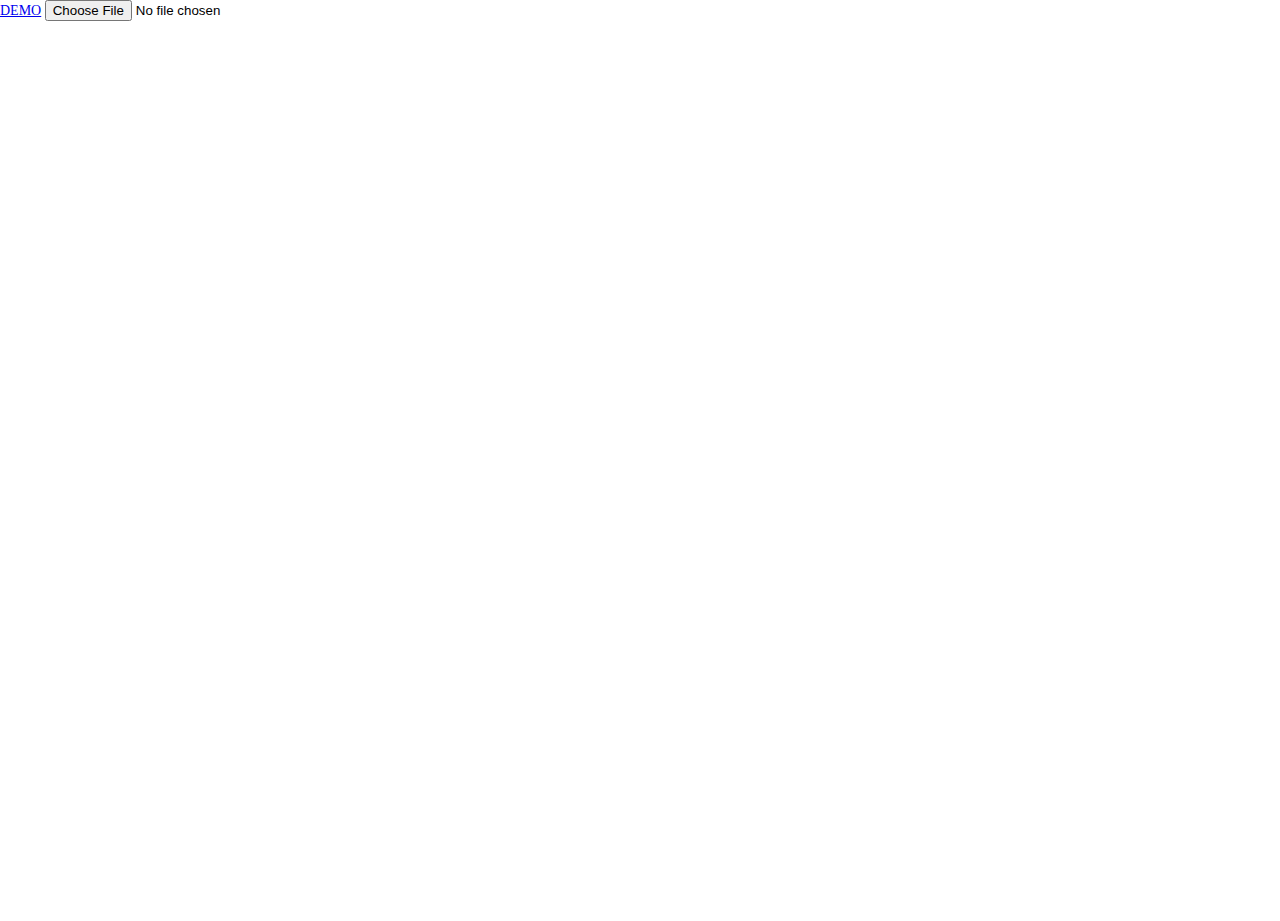
==== index.html @ 31ec6926 "test" ====
<!DOCTYPE html>
<html lang="en">

<head>
  <meta charset="UTF-8" />
  <meta http-equiv="X-UA-Compatible" content="IE=edge" />
  <meta name="viewport" content="width=device-width, initial-scale=1.0" />
  <title>关系图</title>
  <style>
    * {
      padding: 0;
      margin: 0;
    }

    html,
    body {
      width: 100%;
      height: 100%;
    }

    body {
      background: url(https://lanhu.oss-cn-beijing.aliyuncs.com/SketchPng3fee0b89c103ccebb797e96c80cdc946951fd2b6d77c85ecc93acd6744a4b735) 100% no-repeat;
      background-size: 100% 100%;
    }

    html {
      font-size: 14px;
    }

    #gxt {
      width: 100%;
      height: 100%;
    }
  </style>
</head>

<body>
  <a href="demo.html">DEMO</a>
  <input type="file" id="files" />
  <div id="gxt"></div>
  <script src="js/jquery.min.js"></script>
  <script src="js/echarts.min.js"></script>
  <script type="module" src="./index.js"></script>
  <script>
    //选择本地文件读取
    var inputElement = document.getElementById("files");
    inputElement.addEventListener("change", handleFiles, false);
    function handleFiles() {
      var selectedFile = document.getElementById("files").files[0];//获取读取的File对象
      var name = selectedFile.name;//读取选中文件的文件名
      var size = selectedFile.size;//读取选中文件的大小
      console.log("文件名:" + name + "大小：" + size);
      var reader = new FileReader();//这里是核心！！！读取操作就是由它完成的。
      reader.readAsText(selectedFile);//读取文件的内容
      reader.onload = function () {
        console.log("读取结果：", this.result);//当读取完成之后会回调这个函数，然后此时文件的内容存储到了result中。直接操作即可。
        console.log("读取结果转为JSON：");
        let json = JSON.parse(this.result);
        dataJson = json.dataJson
        lineJson = json.lineJson
        var chartDom = document.getElementById('gxt')
        var myChart = echarts.init(chartDom)
        var option
        var datalist = []
        dataJson.forEach((item) => {
          datalist.push({
            name: item.name,
            draggable: true,
            symbol: `image://${item.icon}`,
            symbolSize: 60,
            symbolKeepAspect: true,
            label: {
              show: true,
              distance: -5,
              position: 'bottom',
              fontSize: 14,
              lineHeight: 24,
              backgroundColor: 'transparent',
              color: '#000',
              padding: [2, 5, 0, 5],
              borderRadius: 4,
            },
            select: {
              itemStyle: {
                shadowBlur: 50,
                shadowColor: item.color,
              },
              label: {
                show: true,
                distance: -5,
                position: 'bottom',
                fontSize: 14,
                lineHeight: 24,
                backgroundColor: item.color,
                color: '#fff',
                padding: [2, 5, 0, 5],
                borderRadius: 4,
              },
            },
          })
        })

        lineJson.forEach((item, index) => {
          dataJson.forEach((n, m) => {
            if (item.start == n.id) {
              item.source = m
            }
            if (item.end == n.id) {
              item.target = m
            }
          })
          item.label = {
            show: true,
            formatter: (params) => {
              return [
                `{a|${item.name0 || ""}}{c|x}{x|${item.name1 || ""}}`,
                `${item.name0 ? '{b|1}' : ''}{d|${item.name2 || ''}}${item.name1 ? '{y|2}' : ''}`,
              ].join('\n')
            },
            rich: {
              y: {
                backgroundColor: {
                  image: 'img/left.png',
                },
                color: 'transparent',
                verticalAlign: 'top',
                padding: [3.5, 0, 0, 0],
              },
              c: {
                color: 'transparent',
                width: 80,
              },
              d: {
                color: '#000',
                width: 40,
                align: 'center',
              },
              b: {
                backgroundColor: {
                  image: 'img/right.png',
                },
                color: 'transparent',
                verticalAlign: 'top',
                padding: [3.5, 0, 0, 0],
              },
            },
            lineHeight: 4,
          }
        })
        option = {
          title: {
            text: '关系图',
          },
          tooltip: {},
          circular: {
            rotateLabel: false,
          },
          animationDurationUpdate: 1500,
          animationEasingUpdate: 'quinticInOut',
          series: [
            {
              type: 'graph',
              layout: 'force',
              symbolSize: 60,
              selectedMode: 'single',
              focusNodeAdjacency: true,
              roam: true,
              scaleLimit: {
                min: 1.3,
                max: 1.7,
              },
              label: {
                normal: {
                  show: true,
                  textStyle: {
                    fontSize: 14,
                  },
                },
              },
              force: {
                repulsion: 5700,
              },
              edgeSymbolSize: [10, 60],
              edgeLabel: {
                normal: {
                  show: true,
                  textStyle: {
                    fontSize: 10,
                  },
                  formatter: '{c}',
                },
              },
              data: datalist,
              links: lineJson,
              lineStyle: {
                normal: {
                  color: '#000',
                  opacity: 0.9,
                  width: 1,
                  curveness: 0,
                },
              },
            },
          ],
        }
        option && myChart.setOption(option)
        myChart.on('click', (arg) => {
          console.log(arg);
          alert('您点击了' + arg.data.name)
        })
      };

    }
    //服务器读取json
    // var dataJson = null
    // var lineJson = null
    // fetch('./data.json')
    //   .then((response) => response.json())
    //   .then((json) => {
    //     dataJson = json.dataJson
    //     lineJson = json.lineJson
    //     var chartDom = document.getElementById('gxt')
    //     var myChart = echarts.init(chartDom)
    //     var option
    //     var datalist = []
    //     dataJson.forEach((item) => {
    //       datalist.push({
    //         name: item.name,
    //         draggable: true,
    //         symbol: `image://${item.icon}`,
    //         symbolSize: 60,
    //         symbolKeepAspect: true,
    //         label: {
    //           show: true,
    //           distance: -5,
    //           position: 'bottom',
    //           fontSize: 14,
    //           lineHeight: 24,
    //           backgroundColor: 'transparent',
    //           color: '#000',
    //           padding: [2, 5, 0, 5],
    //           borderRadius: 4,
    //         },
    //         select: {
    //           itemStyle: {
    //             shadowBlur: 50,
    //             shadowColor: item.color,
    //           },
    //           label: {
    //             show: true,
    //             distance: -5,
    //             position: 'bottom',
    //             fontSize: 14,
    //             lineHeight: 24,
    //             backgroundColor: item.color,
    //             color: '#fff',
    //             padding: [2, 5, 0, 5],
    //             borderRadius: 4,
    //           },
    //         },
    //       })
    //     })

    //     lineJson.forEach((item, index) => {
    //       dataJson.forEach((n, m) => {
    //         if (item.start == n.id) {
    //           item.source = m
    //         }
    //         if (item.end == n.id) {
    //           item.target = m
    //         }
    //       })
    //       item.label = {
    //         show: true,
    //         formatter: (params) => {
    //           return [
    //             `{a|${item.name0 || ""}}{c|x}{x|${item.name1 || ""}}`,
    //             `${item.name0 ? '{b|1}' : ''}{d|${item.name2 || ''}}${item.name1 ? '{y|2}' : ''}`,
    //           ].join('\n')
    //         },
    //         rich: {
    //           y: {
    //             backgroundColor: {
    //               image: 'img/left.png',
    //             },
    //             color: 'transparent',
    //             verticalAlign: 'top',
    //             padding: [3.5, 0, 0, 0],
    //           },
    //           c: {
    //             color: 'transparent',
    //             width: 80,
    //           },
    //           d: {
    //             color: '#000',
    //             width: 40,
    //             align: 'center',
    //           },
    //           b: {
    //             backgroundColor: {
    //               image: 'img/right.png',
    //             },
    //             color: 'transparent',
    //             verticalAlign: 'top',
    //             padding: [3.5, 0, 0, 0],
    //           },
    //         },
    //         lineHeight: 4,
    //       }
    //     })
    //     option = {
    //       title: {
    //         text: '关系图',
    //       },
    //       tooltip: {},
    //       circular: {
    //         rotateLabel: false,
    //       },
    //       animationDurationUpdate: 1500,
    //       animationEasingUpdate: 'quinticInOut',
    //       series: [
    //         {
    //           type: 'graph',
    //           layout: 'force',
    //           symbolSize: 60,
    //           selectedMode: 'single',
    //           focusNodeAdjacency: true,
    //           roam: true,
    //           scaleLimit: {
    //             min: 1.3,
    //             max: 1.7,
    //           },
    //           label: {
    //             normal: {
    //               show: true,
    //               textStyle: {
    //                 fontSize: 14,
    //               },
    //             },
    //           },
    //           force: {
    //             repulsion: 5700,
    //           },
    //           edgeSymbolSize: [10, 60],
    //           edgeLabel: {
    //             normal: {
    //               show: true,
    //               textStyle: {
    //                 fontSize: 10,
    //               },
    //               formatter: '{c}',
    //             },
    //           },
    //           data: datalist,
    //           links: lineJson,
    //           lineStyle: {
    //             normal: {
    //               color: '#000',
    //               opacity: 0.9,
    //               width: 1,
    //               curveness: 0,
    //             },
    //           },
    //         },
    //       ],
    //     }
    //     option && myChart.setOption(option)
    //     myChart.on('click', (arg) => {
    //       console.log(arg);
    //       alert('您点击了' + arg.data.name)
    //     })
    //   })
  </script>
</body>

</html>
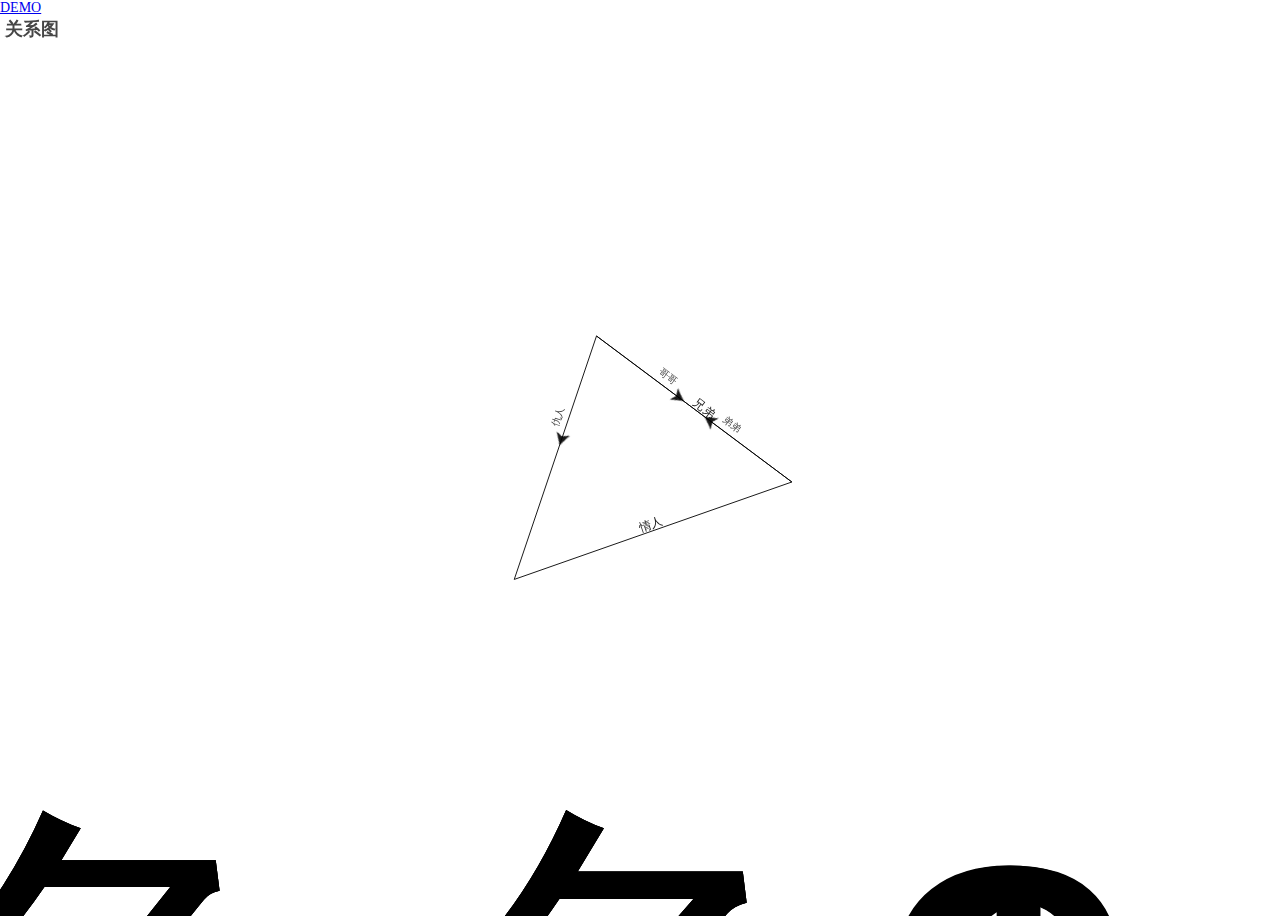
==== commit 3d4a1e31: "11111" ====
--- a/index.html
+++ b/index.html
@@ -36,340 +36,164 @@
 
 <body>
   <a href="demo.html">DEMO</a>
-  <input type="file" id="files" />
   <div id="gxt"></div>
+  <script src="./data.json"></script>
   <script src="js/jquery.min.js"></script>
   <script src="js/echarts.min.js"></script>
   <script type="module" src="./index.js"></script>
   <script>
-    //选择本地文件读取
-    var inputElement = document.getElementById("files");
-    inputElement.addEventListener("change", handleFiles, false);
-    function handleFiles() {
-      var selectedFile = document.getElementById("files").files[0];//获取读取的File对象
-      var name = selectedFile.name;//读取选中文件的文件名
-      var size = selectedFile.size;//读取选中文件的大小
-      console.log("文件名:" + name + "大小：" + size);
-      var reader = new FileReader();//这里是核心！！！读取操作就是由它完成的。
-      reader.readAsText(selectedFile);//读取文件的内容
-      reader.onload = function () {
-        console.log("读取结果：", this.result);//当读取完成之后会回调这个函数，然后此时文件的内容存储到了result中。直接操作即可。
-        console.log("读取结果转为JSON：");
-        let json = JSON.parse(this.result);
-        dataJson = json.dataJson
-        lineJson = json.lineJson
-        var chartDom = document.getElementById('gxt')
-        var myChart = echarts.init(chartDom)
-        var option
-        var datalist = []
-        dataJson.forEach((item) => {
-          datalist.push({
-            name: item.name,
-            draggable: true,
-            symbol: `image://${item.icon}`,
-            symbolSize: 60,
-            symbolKeepAspect: true,
-            label: {
+    let json = data;
+    dataJson = json.dataJson
+    lineJson = json.lineJson
+    var chartDom = document.getElementById('gxt')
+    var myChart = echarts.init(chartDom)
+    var option
+    var datalist = []
+    dataJson.forEach((item) => {
+      datalist.push({
+        name: item.name,
+        draggable: true,
+        symbol: `image://${item.icon}`,
+        symbolSize: 60,
+        symbolKeepAspect: true,
+        label: {
+          show: true,
+          distance: -5,
+          position: 'bottom',
+          fontSize: 14,
+          lineHeight: 24,
+          backgroundColor: 'transparent',
+          color: '#000',
+          padding: [2, 5, 0, 5],
+          borderRadius: 4,
+        },
+        select: {
+          itemStyle: {
+            shadowBlur: 50,
+            shadowColor: item.color,
+          },
+          label: {
+            show: true,
+            distance: -5,
+            position: 'bottom',
+            fontSize: 14,
+            lineHeight: 24,
+            backgroundColor: item.color,
+            color: '#fff',
+            padding: [2, 5, 0, 5],
+            borderRadius: 4,
+          },
+        },
+      })
+    })
+
+    lineJson.forEach((item, index) => {
+      dataJson.forEach((n, m) => {
+        if (item.start == n.id) {
+          item.source = m
+        }
+        if (item.end == n.id) {
+          item.target = m
+        }
+      })
+      item.label = {
+        show: true,
+        formatter: (params) => {
+          return [
+            `{a|${item.name0 || ""}}{c|x}{x|${item.name1 || ""}}`,
+            `${item.name0 ? '{b|1}' : ''}{d|${item.name2 || ''}}${item.name1 ? '{y|2}' : ''}`,
+          ].join('\n')
+        },
+        rich: {
+          y: {
+            backgroundColor: {
+              image: 'img/left.png',
+            },
+            color: 'transparent',
+            verticalAlign: 'top',
+            padding: [3.5, 0, 0, 0],
+          },
+          c: {
+            color: 'transparent',
+            width: 80,
+          },
+          d: {
+            color: '#000',
+            width: 40,
+            align: 'center',
+          },
+          b: {
+            backgroundColor: {
+              image: 'img/right.png',
+            },
+            color: 'transparent',
+            verticalAlign: 'top',
+            padding: [3.5, 0, 0, 0],
+          },
+        },
+        lineHeight: 4,
+      }
+    })
+    option = {
+      title: {
+        text: '关系图',
+      },
+      tooltip: {},
+      circular: {
+        rotateLabel: false,
+      },
+      animationDurationUpdate: 1500,
+      animationEasingUpdate: 'quinticInOut',
+      series: [
+        {
+          type: 'graph',
+          layout: 'force',
+          symbolSize: 60,
+          selectedMode: 'single',
+          focusNodeAdjacency: true,
+          roam: true,
+          scaleLimit: {
+            min: 1.3,
+            max: 1.7,
+          },
+          label: {
+            normal: {
               show: true,
-              distance: -5,
-              position: 'bottom',
-              fontSize: 14,
-              lineHeight: 24,
-              backgroundColor: 'transparent',
+              textStyle: {
+                fontSize: 14,
+              },
+            },
+          },
+          force: {
+            repulsion: 5700,
+          },
+          edgeSymbolSize: [10, 60],
+          edgeLabel: {
+            normal: {
+              show: true,
+              textStyle: {
+                fontSize: 10,
+              },
+              formatter: '{c}',
+            },
+          },
+          data: datalist,
+          links: lineJson,
+          lineStyle: {
+            normal: {
               color: '#000',
-              padding: [2, 5, 0, 5],
-              borderRadius: 4,
-            },
-            select: {
-              itemStyle: {
-                shadowBlur: 50,
-                shadowColor: item.color,
-              },
-              label: {
-                show: true,
-                distance: -5,
-                position: 'bottom',
-                fontSize: 14,
-                lineHeight: 24,
-                backgroundColor: item.color,
-                color: '#fff',
-                padding: [2, 5, 0, 5],
-                borderRadius: 4,
-              },
-            },
-          })
-        })
-
-        lineJson.forEach((item, index) => {
-          dataJson.forEach((n, m) => {
-            if (item.start == n.id) {
-              item.source = m
-            }
-            if (item.end == n.id) {
-              item.target = m
-            }
-          })
-          item.label = {
-            show: true,
-            formatter: (params) => {
-              return [
-                `{a|${item.name0 || ""}}{c|x}{x|${item.name1 || ""}}`,
-                `${item.name0 ? '{b|1}' : ''}{d|${item.name2 || ''}}${item.name1 ? '{y|2}' : ''}`,
-              ].join('\n')
-            },
-            rich: {
-              y: {
-                backgroundColor: {
-                  image: 'img/left.png',
-                },
-                color: 'transparent',
-                verticalAlign: 'top',
-                padding: [3.5, 0, 0, 0],
-              },
-              c: {
-                color: 'transparent',
-                width: 80,
-              },
-              d: {
-                color: '#000',
-                width: 40,
-                align: 'center',
-              },
-              b: {
-                backgroundColor: {
-                  image: 'img/right.png',
-                },
-                color: 'transparent',
-                verticalAlign: 'top',
-                padding: [3.5, 0, 0, 0],
-              },
-            },
-            lineHeight: 4,
-          }
-        })
-        option = {
-          title: {
-            text: '关系图',
-          },
-          tooltip: {},
-          circular: {
-            rotateLabel: false,
-          },
-          animationDurationUpdate: 1500,
-          animationEasingUpdate: 'quinticInOut',
-          series: [
-            {
-              type: 'graph',
-              layout: 'force',
-              symbolSize: 60,
-              selectedMode: 'single',
-              focusNodeAdjacency: true,
-              roam: true,
-              scaleLimit: {
-                min: 1.3,
-                max: 1.7,
-              },
-              label: {
-                normal: {
-                  show: true,
-                  textStyle: {
-                    fontSize: 14,
-                  },
-                },
-              },
-              force: {
-                repulsion: 5700,
-              },
-              edgeSymbolSize: [10, 60],
-              edgeLabel: {
-                normal: {
-                  show: true,
-                  textStyle: {
-                    fontSize: 10,
-                  },
-                  formatter: '{c}',
-                },
-              },
-              data: datalist,
-              links: lineJson,
-              lineStyle: {
-                normal: {
-                  color: '#000',
-                  opacity: 0.9,
-                  width: 1,
-                  curveness: 0,
-                },
-              },
-            },
-          ],
-        }
-        option && myChart.setOption(option)
-        myChart.on('click', (arg) => {
-          console.log(arg);
-          alert('您点击了' + arg.data.name)
-        })
-      };
-
-    }
-    //服务器读取json
-    // var dataJson = null
-    // var lineJson = null
-    // fetch('./data.json')
-    //   .then((response) => response.json())
-    //   .then((json) => {
-    //     dataJson = json.dataJson
-    //     lineJson = json.lineJson
-    //     var chartDom = document.getElementById('gxt')
-    //     var myChart = echarts.init(chartDom)
-    //     var option
-    //     var datalist = []
-    //     dataJson.forEach((item) => {
-    //       datalist.push({
-    //         name: item.name,
-    //         draggable: true,
-    //         symbol: `image://${item.icon}`,
-    //         symbolSize: 60,
-    //         symbolKeepAspect: true,
-    //         label: {
-    //           show: true,
-    //           distance: -5,
-    //           position: 'bottom',
-    //           fontSize: 14,
-    //           lineHeight: 24,
-    //           backgroundColor: 'transparent',
-    //           color: '#000',
-    //           padding: [2, 5, 0, 5],
-    //           borderRadius: 4,
-    //         },
-    //         select: {
-    //           itemStyle: {
-    //             shadowBlur: 50,
-    //             shadowColor: item.color,
-    //           },
-    //           label: {
-    //             show: true,
-    //             distance: -5,
-    //             position: 'bottom',
-    //             fontSize: 14,
-    //             lineHeight: 24,
-    //             backgroundColor: item.color,
-    //             color: '#fff',
-    //             padding: [2, 5, 0, 5],
-    //             borderRadius: 4,
-    //           },
-    //         },
-    //       })
-    //     })
-
-    //     lineJson.forEach((item, index) => {
-    //       dataJson.forEach((n, m) => {
-    //         if (item.start == n.id) {
-    //           item.source = m
-    //         }
-    //         if (item.end == n.id) {
-    //           item.target = m
-    //         }
-    //       })
-    //       item.label = {
-    //         show: true,
-    //         formatter: (params) => {
-    //           return [
-    //             `{a|${item.name0 || ""}}{c|x}{x|${item.name1 || ""}}`,
-    //             `${item.name0 ? '{b|1}' : ''}{d|${item.name2 || ''}}${item.name1 ? '{y|2}' : ''}`,
-    //           ].join('\n')
-    //         },
-    //         rich: {
-    //           y: {
-    //             backgroundColor: {
-    //               image: 'img/left.png',
-    //             },
-    //             color: 'transparent',
-    //             verticalAlign: 'top',
-    //             padding: [3.5, 0, 0, 0],
-    //           },
-    //           c: {
-    //             color: 'transparent',
-    //             width: 80,
-    //           },
-    //           d: {
-    //             color: '#000',
-    //             width: 40,
-    //             align: 'center',
-    //           },
-    //           b: {
-    //             backgroundColor: {
-    //               image: 'img/right.png',
-    //             },
-    //             color: 'transparent',
-    //             verticalAlign: 'top',
-    //             padding: [3.5, 0, 0, 0],
-    //           },
-    //         },
-    //         lineHeight: 4,
-    //       }
-    //     })
-    //     option = {
-    //       title: {
-    //         text: '关系图',
-    //       },
-    //       tooltip: {},
-    //       circular: {
-    //         rotateLabel: false,
-    //       },
-    //       animationDurationUpdate: 1500,
-    //       animationEasingUpdate: 'quinticInOut',
-    //       series: [
-    //         {
-    //           type: 'graph',
-    //           layout: 'force',
-    //           symbolSize: 60,
-    //           selectedMode: 'single',
-    //           focusNodeAdjacency: true,
-    //           roam: true,
-    //           scaleLimit: {
-    //             min: 1.3,
-    //             max: 1.7,
-    //           },
-    //           label: {
-    //             normal: {
-    //               show: true,
-    //               textStyle: {
-    //                 fontSize: 14,
-    //               },
-    //             },
-    //           },
-    //           force: {
-    //             repulsion: 5700,
-    //           },
-    //           edgeSymbolSize: [10, 60],
-    //           edgeLabel: {
-    //             normal: {
-    //               show: true,
-    //               textStyle: {
-    //                 fontSize: 10,
-    //               },
-    //               formatter: '{c}',
-    //             },
-    //           },
-    //           data: datalist,
-    //           links: lineJson,
-    //           lineStyle: {
-    //             normal: {
-    //               color: '#000',
-    //               opacity: 0.9,
-    //               width: 1,
-    //               curveness: 0,
-    //             },
-    //           },
-    //         },
-    //       ],
-    //     }
-    //     option && myChart.setOption(option)
-    //     myChart.on('click', (arg) => {
-    //       console.log(arg);
-    //       alert('您点击了' + arg.data.name)
-    //     })
-    //   })
+              opacity: 0.9,
+              width: 1,
+              curveness: 0,
+            },
+          },
+        },
+      ],
+    }
+    option && myChart.setOption(option)
+    myChart.on('click', (arg) => {
+      alert('您点击了' + arg.data.name)
+    })
   </script>
 </body>
 
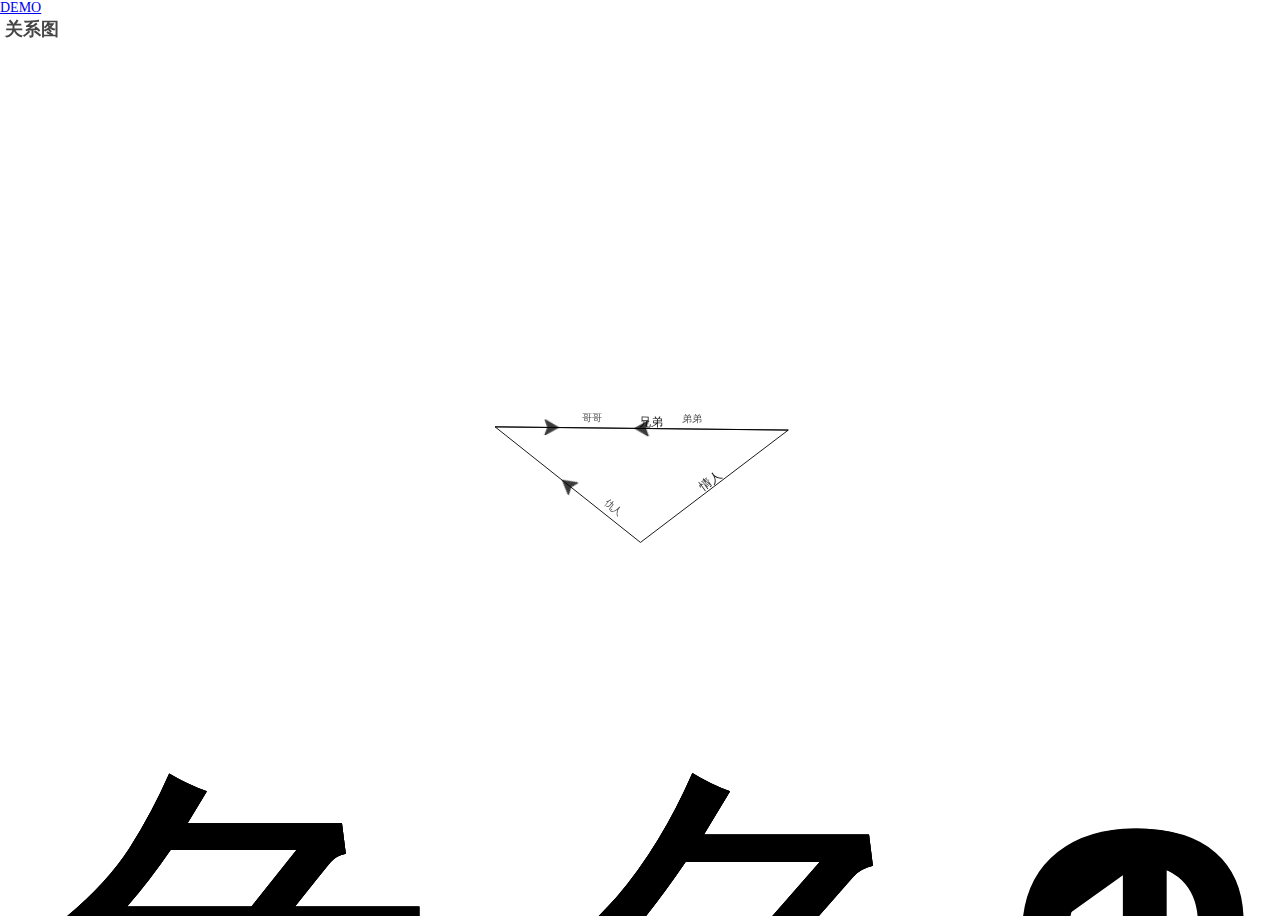
==== commit cf0ae9e8: "22323" ====
--- a/index.html
+++ b/index.html
@@ -88,6 +88,7 @@
     })
 
     lineJson.forEach((item, index) => {
+      item.ignoreForceLayout = true
       dataJson.forEach((n, m) => {
         if (item.start == n.id) {
           item.source = m
@@ -101,7 +102,7 @@
         formatter: (params) => {
           return [
             `{a|${item.name0 || ""}}{c|x}{x|${item.name1 || ""}}`,
-            `${item.name0 ? '{b|1}' : ''}{d|${item.name2 || ''}}${item.name1 ? '{y|2}' : ''}`,
+            `${item.name0 ? '{b|1}' : ''}${item.name2 ? '{d|' + item.name2 + '}' : ''}${item.name1 ? '{y|2}' : ''}`,
           ].join('\n')
         },
         rich: {
@@ -115,12 +116,13 @@
           },
           c: {
             color: 'transparent',
-            width: 80,
+            width: 100,
           },
           d: {
             color: '#000',
-            width: 40,
+            width: 180,
             align: 'center',
+            // backgroundColor: '#e8f1ff'
           },
           b: {
             backgroundColor: {
@@ -165,7 +167,8 @@
             },
           },
           force: {
-            repulsion: 5700,
+            repulsion: 700,
+            // edgeLength: 5700,
           },
           edgeSymbolSize: [10, 60],
           edgeLabel: {
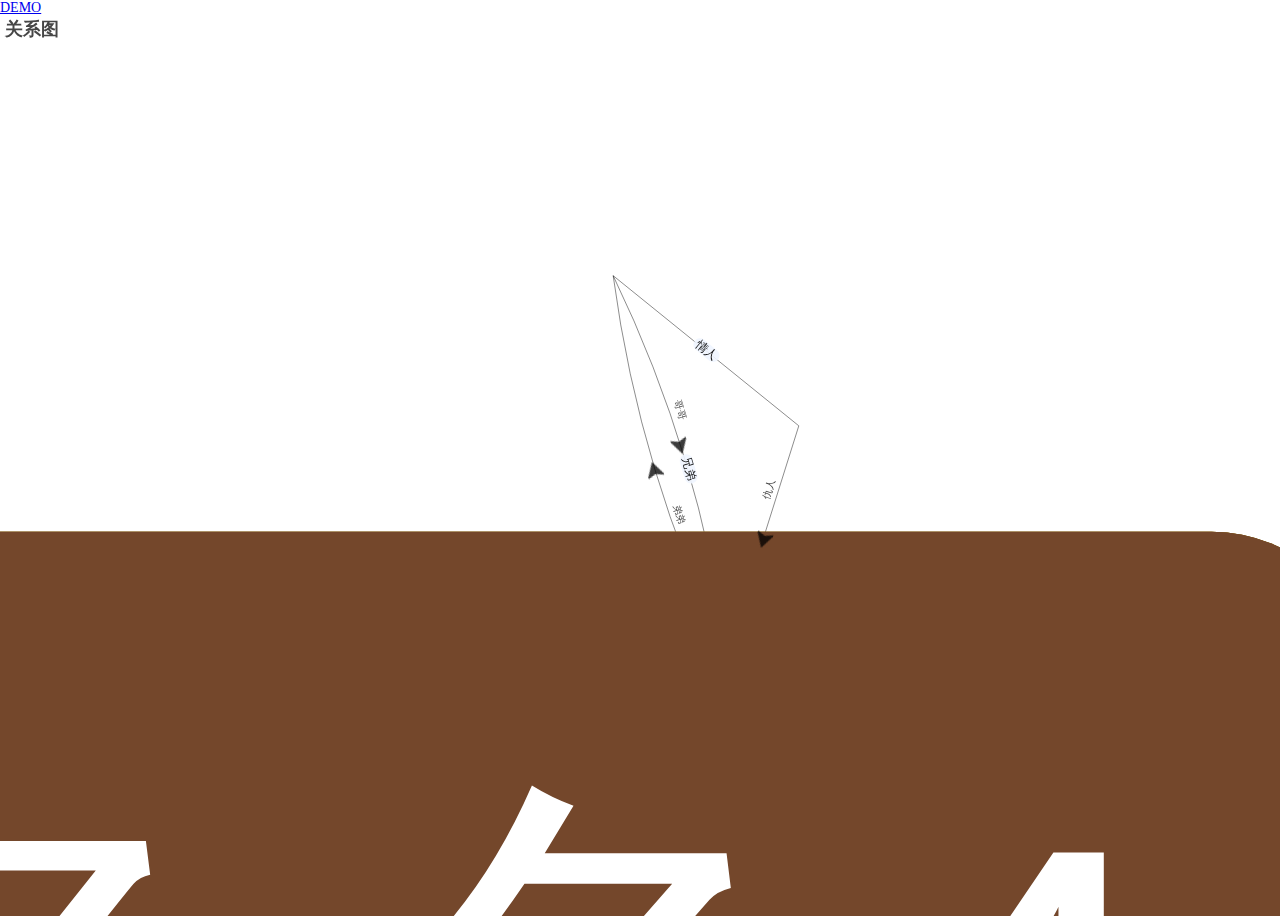
==== commit fe157a8f: "2222" ====
--- a/index.html
+++ b/index.html
@@ -62,26 +62,15 @@
           position: 'bottom',
           fontSize: 14,
           lineHeight: 24,
-          backgroundColor: 'transparent',
-          color: '#000',
+          backgroundColor: item.color,
+          color: '#fff',
           padding: [2, 5, 0, 5],
           borderRadius: 4,
         },
         select: {
           itemStyle: {
-            shadowBlur: 50,
+            shadowBlur: 30,
             shadowColor: item.color,
-          },
-          label: {
-            show: true,
-            distance: -5,
-            position: 'bottom',
-            fontSize: 14,
-            lineHeight: 24,
-            backgroundColor: item.color,
-            color: '#fff',
-            padding: [2, 5, 0, 5],
-            borderRadius: 4,
           },
         },
       })
@@ -112,7 +101,7 @@
             },
             color: 'transparent',
             verticalAlign: 'top',
-            padding: [3.5, 0, 0, 0],
+            padding: [4, 0, 0, 0],
           },
           c: {
             color: 'transparent',
@@ -120,9 +109,12 @@
           },
           d: {
             color: '#000',
-            width: 180,
+            width: 30,
             align: 'center',
-            // backgroundColor: '#e8f1ff'
+            padding: [1, 0, 0, 0],
+            verticalAlign: 'top',
+            backgroundColor: 'rgba(239,245,255,2)',
+            borderRadius: 20
           },
           b: {
             backgroundColor: {
@@ -130,7 +122,7 @@
             },
             color: 'transparent',
             verticalAlign: 'top',
-            padding: [3.5, 0, 0, 0],
+            padding: [4, 0, 0, 0],
           },
         },
         lineHeight: 4,
@@ -153,11 +145,9 @@
           symbolSize: 60,
           selectedMode: 'single',
           focusNodeAdjacency: true,
-          roam: true,
-          scaleLimit: {
-            min: 1.3,
-            max: 1.7,
-          },
+          autoCurveness: [0, 0.08],
+          zoom: 1.5,
+          roam: false,
           label: {
             normal: {
               show: true,
@@ -168,7 +158,6 @@
           },
           force: {
             repulsion: 700,
-            // edgeLength: 5700,
           },
           edgeSymbolSize: [10, 60],
           edgeLabel: {
@@ -184,10 +173,9 @@
           links: lineJson,
           lineStyle: {
             normal: {
-              color: '#000',
+              color: 'rgba(0,0,0,0.5)',
               opacity: 0.9,
               width: 1,
-              curveness: 0,
             },
           },
         },
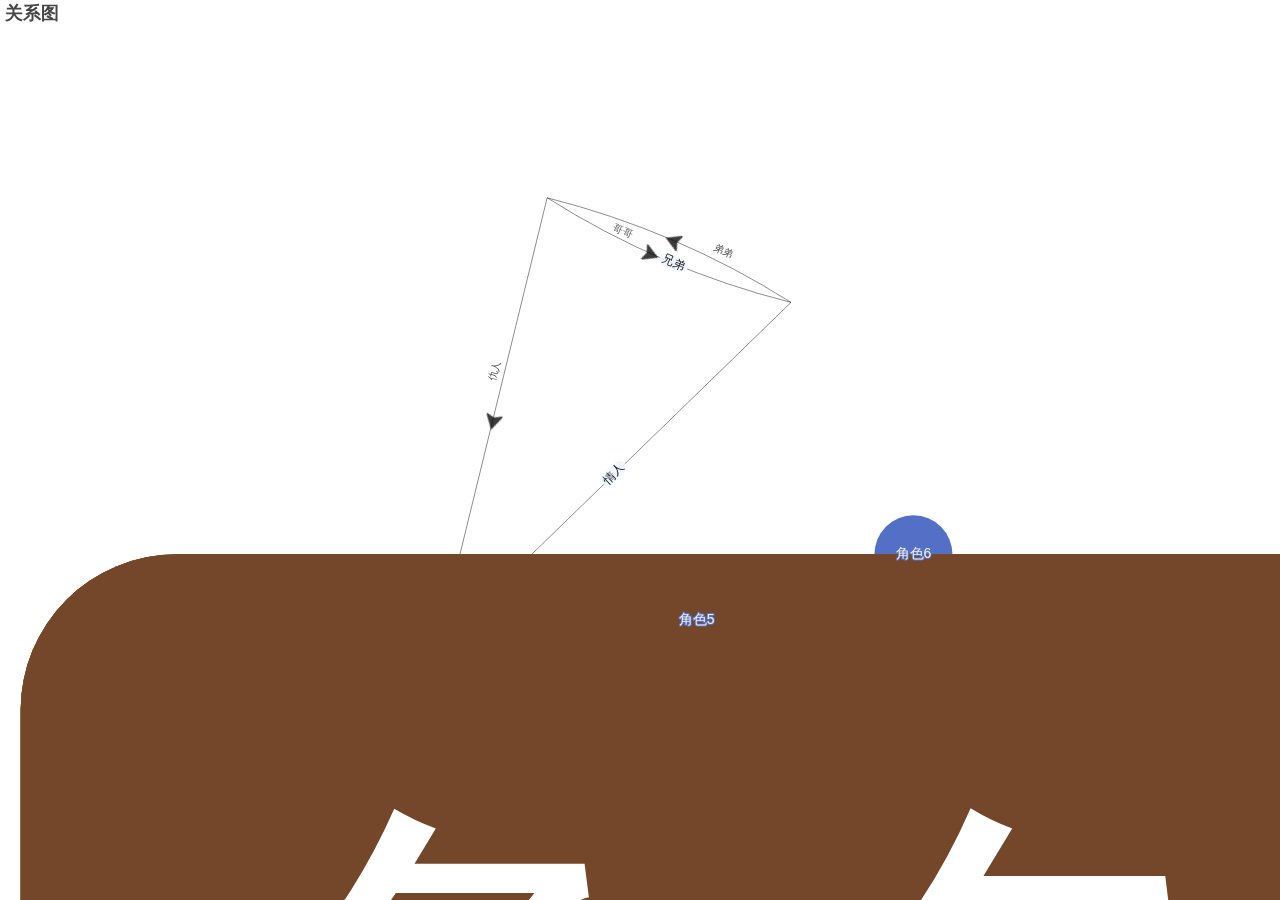
==== commit 8b92130b: "123123" ====
--- a/index.html
+++ b/index.html
@@ -35,12 +35,11 @@
 </head>
 
 <body>
-  <a href="demo.html">DEMO</a>
   <div id="gxt"></div>
   <script src="./data.json"></script>
   <script src="js/jquery.min.js"></script>
   <script src="js/echarts.min.js"></script>
-  <script type="module" src="./index.js"></script>
+  <script src="js/vconsole.min.js"></script>
   <script>
     let json = data;
     dataJson = json.dataJson
@@ -50,32 +49,48 @@
     var option
     var datalist = []
     dataJson.forEach((item) => {
-      datalist.push({
-        name: item.name,
-        draggable: true,
-        symbol: `image://${item.icon}`,
-        symbolSize: 60,
-        symbolKeepAspect: true,
-        label: {
-          show: true,
-          distance: -5,
-          position: 'bottom',
-          fontSize: 14,
-          lineHeight: 24,
-          backgroundColor: item.color,
-          color: '#fff',
-          padding: [2, 5, 0, 5],
-          borderRadius: 4,
-        },
-        select: {
-          itemStyle: {
-            shadowBlur: 30,
-            shadowColor: item.color,
-          },
-        },
-      })
+      if (item.icon) {
+        datalist.push({
+          name: item.name,
+          // fixed: true,
+          draggable: true,
+          symbol: `image://${item.icon}`,
+          symbolSize: 60,
+          symbolKeepAspect: true,
+          label: {
+            show: true,
+            distance: -5,
+            position: 'bottom',
+            fontSize: 14,
+            lineHeight: 24,
+            backgroundColor: item.color,
+            color: '#fff',
+            padding: [2, 5, 0, 5],
+            borderRadius: 4,
+          },
+          select: {
+            itemStyle: {
+              shadowBlur: 30,
+              shadowColor: item.color,
+            },
+          },
+        })
+      } else {
+        datalist.push({
+          name: item.name,
+          draggable: true,
+          label: {
+            show: true,
+          },
+          select: {
+            itemStyle: {
+              shadowBlur: 30,
+              shadowColor: item.color,
+            },
+          },
+        })
+      }
     })
-
     lineJson.forEach((item, index) => {
       item.ignoreForceLayout = true
       dataJson.forEach((n, m) => {
@@ -136,7 +151,7 @@
       circular: {
         rotateLabel: false,
       },
-      animationDurationUpdate: 1500,
+      animationDurationUpdate: 1000,
       animationEasingUpdate: 'quinticInOut',
       series: [
         {
@@ -147,7 +162,7 @@
           focusNodeAdjacency: true,
           autoCurveness: [0, 0.08],
           zoom: 1.5,
-          roam: false,
+          roam: 'move',
           label: {
             normal: {
               show: true,
@@ -185,6 +200,11 @@
     myChart.on('click', (arg) => {
       alert('您点击了' + arg.data.name)
     })
+    window.addEventListener('resize', function () {
+      myChart.resize();
+    });
+    // 真机调试工具
+    var vConsole = new VConsole();
   </script>
 </body>
 
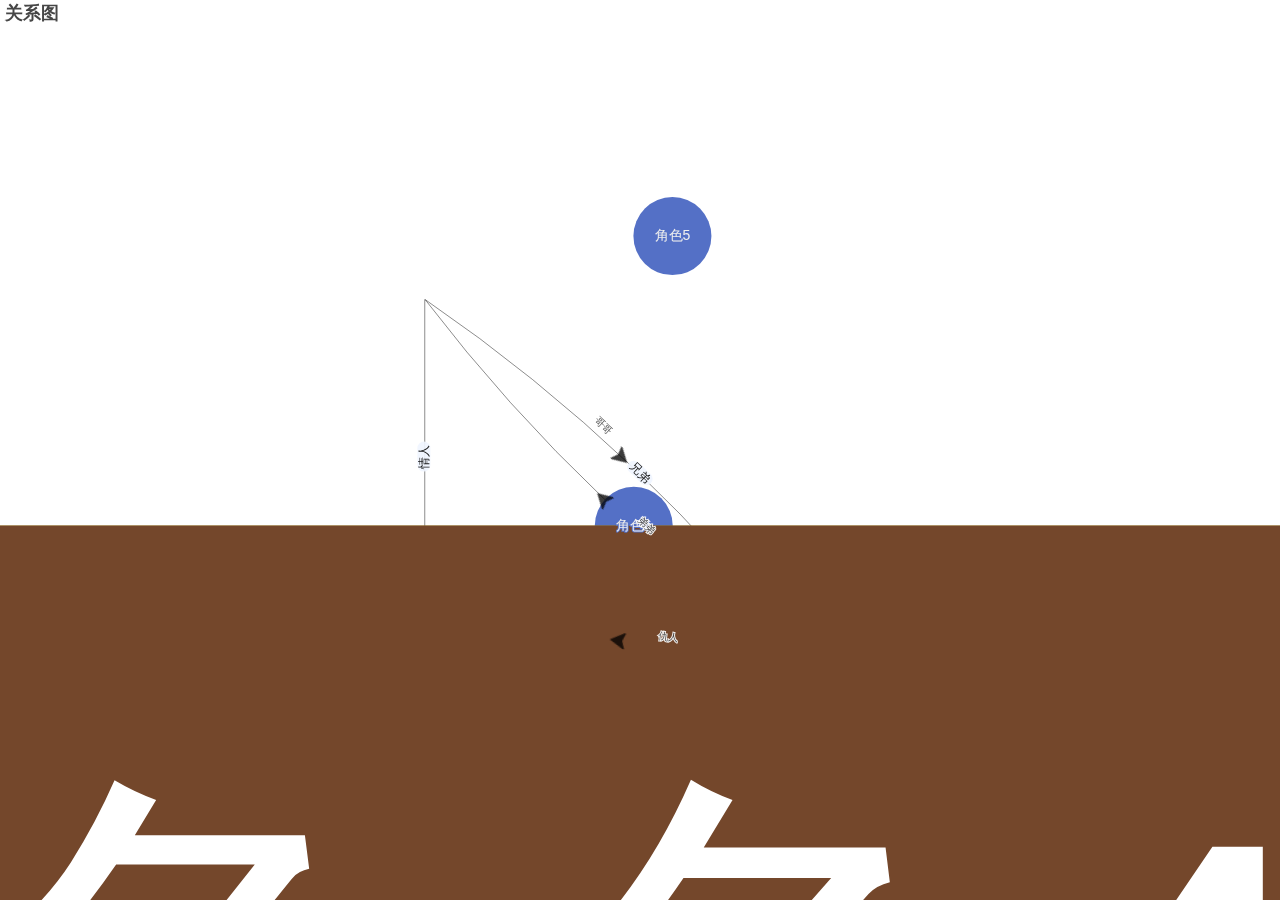
==== commit ea23cfb3: "111" ====
--- a/index.html
+++ b/index.html
@@ -5,6 +5,7 @@
   <meta charset="UTF-8" />
   <meta http-equiv="X-UA-Compatible" content="IE=edge" />
   <meta name="viewport" content="width=device-width, initial-scale=1.0" />
+  <link rel="icon" href="favicon.ico">
   <title>关系图</title>
   <style>
     * {
@@ -39,9 +40,8 @@
   <script src="./data.json"></script>
   <script src="js/jquery.min.js"></script>
   <script src="js/echarts.min.js"></script>
-  <script src="js/vconsole.min.js"></script>
   <script>
-    let json = data;
+    var json = data;
     dataJson = json.dataJson
     lineJson = json.lineJson
     var chartDom = document.getElementById('gxt')
@@ -204,7 +204,6 @@
       myChart.resize();
     });
     // 真机调试工具
-    var vConsole = new VConsole();
   </script>
 </body>
 
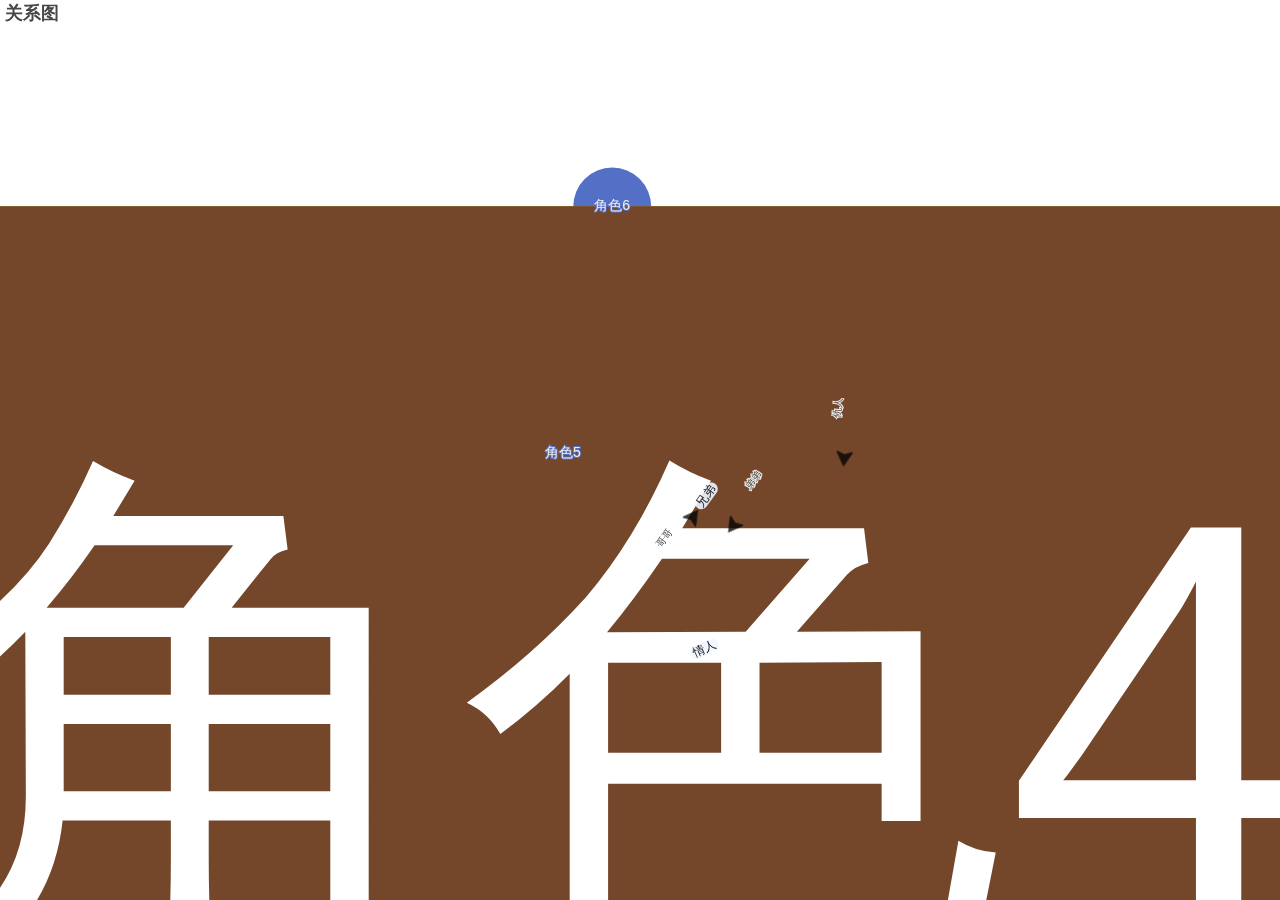
==== commit b2593c8b: "1" ====
--- a/index.html
+++ b/index.html
@@ -1,210 +1,217 @@
 <!DOCTYPE html>
 <html lang="en">
-
-<head>
-  <meta charset="UTF-8" />
-  <meta http-equiv="X-UA-Compatible" content="IE=edge" />
-  <meta name="viewport" content="width=device-width, initial-scale=1.0" />
-  <link rel="icon" href="favicon.ico">
-  <title>关系图</title>
-  <style>
-    * {
-      padding: 0;
-      margin: 0;
-    }
-
-    html,
-    body {
-      width: 100%;
-      height: 100%;
-    }
-
-    body {
-      background: url(https://lanhu.oss-cn-beijing.aliyuncs.com/SketchPng3fee0b89c103ccebb797e96c80cdc946951fd2b6d77c85ecc93acd6744a4b735) 100% no-repeat;
-      background-size: 100% 100%;
-    }
-
-    html {
-      font-size: 14px;
-    }
-
-    #gxt {
-      width: 100%;
-      height: 100%;
-    }
-  </style>
-</head>
-
-<body>
-  <div id="gxt"></div>
-  <script src="./data.json"></script>
-  <script src="js/jquery.min.js"></script>
-  <script src="js/echarts.min.js"></script>
-  <script>
-    var json = data;
-    dataJson = json.dataJson
-    lineJson = json.lineJson
-    var chartDom = document.getElementById('gxt')
-    var myChart = echarts.init(chartDom)
-    var option
-    var datalist = []
-    dataJson.forEach((item) => {
-      if (item.icon) {
-        datalist.push({
-          name: item.name,
-          // fixed: true,
-          draggable: true,
-          symbol: `image://${item.icon}`,
-          symbolSize: 60,
-          symbolKeepAspect: true,
-          label: {
-            show: true,
-            distance: -5,
-            position: 'bottom',
-            fontSize: 14,
-            lineHeight: 24,
-            backgroundColor: item.color,
-            color: '#fff',
-            padding: [2, 5, 0, 5],
-            borderRadius: 4,
+  <head>
+    <meta charset="UTF-8" />
+    <meta http-equiv="X-UA-Compatible" content="IE=edge" />
+    <meta name="viewport" content="width=device-width, initial-scale=1.0" />
+    <link rel="icon" href="favicon.ico" />
+    <title>关系图</title>
+    <style>
+      * {
+        padding: 0;
+        margin: 0;
+      }
+
+      html,
+      body {
+        width: 100%;
+        height: 100%;
+      }
+
+      body {
+        background: url(https://lanhu.oss-cn-beijing.aliyuncs.com/SketchPng3fee0b89c103ccebb797e96c80cdc946951fd2b6d77c85ecc93acd6744a4b735)
+          100% no-repeat;
+        background-size: 100% 100%;
+      }
+
+      html {
+        font-size: 14px;
+      }
+
+      #gxt {
+        width: 100%;
+        height: 100%;
+      }
+    </style>
+  </head>
+
+  <body>
+    <div id="gxt"></div>
+    <script src="./data.json"></script>
+    <script src="js/jquery.min.js"></script>
+    <script src="js/echarts.min.js"></script>
+    <script>
+      var json = data
+      dataJson = json.dataJson
+      lineJson = json.lineJson
+      var chartDom = document.getElementById('gxt')
+      var myChart = echarts.init(chartDom)
+      var option
+      var datalist = []
+      dataJson.forEach((item) => {
+        if (item.icon) {
+          datalist.push({
+            name: item.name,
+            // fixed: true,
+            draggable: true,
+            symbol: `image://${item.icon}`,
+            symbolSize: 60,
+            symbolKeepAspect: true,
+            label: {
+              show: true,
+              distance: -5,
+              position: 'bottom',
+              fontSize: 14,
+              lineHeight: 24,
+              backgroundColor: item.color,
+              color: '#fff',
+              padding: [2, 5, 0, 5],
+              borderRadius: 4,
+            },
+            select: {
+              itemStyle: {
+                shadowBlur: 30,
+                shadowColor: item.color,
+              },
+            },
+          })
+        } else {
+          datalist.push({
+            name: item.name,
+            draggable: true,
+            label: {
+              show: true,
+            },
+            select: {
+              itemStyle: {
+                shadowBlur: 30,
+                shadowColor: item.color,
+              },
+            },
+          })
+        }
+      })
+      lineJson.forEach((item, index) => {
+        item.ignoreForceLayout = true
+        dataJson.forEach((n, m) => {
+          if (item.start == n.id) {
+            item.source = m
+          }
+          if (item.end == n.id) {
+            item.target = m
+          }
+        })
+        item.label = {
+          show: true,
+          formatter: (params) => {
+            return [
+              `{a|${item.name0 || ''}}{c|x}{x|${item.name1 || ''}}`,
+              `${item.name0 ? '{b|1}' : ''}${
+                item.name2 ? '{d|' + item.name2 + '}' : ''
+              }${item.name1 ? '{y|2}' : ''}`,
+            ].join('\n')
           },
-          select: {
-            itemStyle: {
-              shadowBlur: 30,
-              shadowColor: item.color,
+          rich: {
+            y: {
+              backgroundColor: {
+                image: 'img/left.png',
+              },
+              color: 'transparent',
+              verticalAlign: 'top',
+              padding: [4, 0, 0, 0],
+            },
+            c: {
+              color: 'transparent',
+              width: 100,
+            },
+            d: {
+              color: '#000',
+              width: 30,
+              align: 'center',
+              padding: [1, 0, 0, 0],
+              verticalAlign: 'top',
+              backgroundColor: 'rgba(239,245,255,2)',
+              borderRadius: 20,
+            },
+            b: {
+              backgroundColor: {
+                image: 'img/right.png',
+              },
+              color: 'transparent',
+              verticalAlign: 'top',
+              padding: [4, 0, 0, 0],
             },
           },
-        })
-      } else {
-        datalist.push({
-          name: item.name,
-          draggable: true,
-          label: {
-            show: true,
+          lineHeight: 4,
+        }
+      })
+      option = {
+        title: {
+          text: '关系图',
+        },
+        tooltip: {},
+        circular: {
+          rotateLabel: false,
+        },
+        animationDurationUpdate: 1000,
+        animationEasingUpdate: 'quinticInOut',
+        series: [
+          {
+            type: 'graph',
+            layout: 'force',
+            symbolSize: 60,
+            selectedMode: 'single',
+            autoCurveness: [0, 0.08],
+            zoom: 1.5,
+            roam: 'move',
+            label: {
+              normal: {
+                show: true,
+                textStyle: {
+                  fontSize: 14,
+                },
+              },
+            },
+            force: {
+              repulsion: 700,
+            },
+            edgeSymbolSize: [10, 60],
+            edgeLabel: {
+              normal: {
+                show: true,
+                textStyle: {
+                  fontSize: 10,
+                },
+                formatter: '{c}',
+              },
+            },
+            data: datalist,
+            links: lineJson,
+            lineStyle: {
+              normal: {
+                color: 'rgba(0,0,0,0.5)',
+                opacity: 0.9,
+                width: 1,
+              },
+            },
           },
-          select: {
-            itemStyle: {
-              shadowBlur: 30,
-              shadowColor: item.color,
-            },
-          },
-        })
-      }
-    })
-    lineJson.forEach((item, index) => {
-      item.ignoreForceLayout = true
-      dataJson.forEach((n, m) => {
-        if (item.start == n.id) {
-          item.source = m
-        }
-        if (item.end == n.id) {
-          item.target = m
-        }
-      })
-      item.label = {
-        show: true,
-        formatter: (params) => {
-          return [
-            `{a|${item.name0 || ""}}{c|x}{x|${item.name1 || ""}}`,
-            `${item.name0 ? '{b|1}' : ''}${item.name2 ? '{d|' + item.name2 + '}' : ''}${item.name1 ? '{y|2}' : ''}`,
-          ].join('\n')
-        },
-        rich: {
-          y: {
-            backgroundColor: {
-              image: 'img/left.png',
-            },
-            color: 'transparent',
-            verticalAlign: 'top',
-            padding: [4, 0, 0, 0],
-          },
-          c: {
-            color: 'transparent',
-            width: 100,
-          },
-          d: {
-            color: '#000',
-            width: 30,
-            align: 'center',
-            padding: [1, 0, 0, 0],
-            verticalAlign: 'top',
-            backgroundColor: 'rgba(239,245,255,2)',
-            borderRadius: 20
-          },
-          b: {
-            backgroundColor: {
-              image: 'img/right.png',
-            },
-            color: 'transparent',
-            verticalAlign: 'top',
-            padding: [4, 0, 0, 0],
-          },
-        },
-        lineHeight: 4,
-      }
-    })
-    option = {
-      title: {
-        text: '关系图',
-      },
-      tooltip: {},
-      circular: {
-        rotateLabel: false,
-      },
-      animationDurationUpdate: 1000,
-      animationEasingUpdate: 'quinticInOut',
-      series: [
-        {
-          type: 'graph',
-          layout: 'force',
-          symbolSize: 60,
-          selectedMode: 'single',
-          focusNodeAdjacency: true,
-          autoCurveness: [0, 0.08],
-          zoom: 1.5,
-          roam: 'move',
-          label: {
-            normal: {
-              show: true,
-              textStyle: {
-                fontSize: 14,
-              },
-            },
-          },
-          force: {
-            repulsion: 700,
-          },
-          edgeSymbolSize: [10, 60],
-          edgeLabel: {
-            normal: {
-              show: true,
-              textStyle: {
-                fontSize: 10,
-              },
-              formatter: '{c}',
-            },
-          },
-          data: datalist,
-          links: lineJson,
-          lineStyle: {
-            normal: {
-              color: 'rgba(0,0,0,0.5)',
-              opacity: 0.9,
-              width: 1,
-            },
-          },
-        },
-      ],
-    }
-    option && myChart.setOption(option)
-    myChart.on('click', (arg) => {
-      alert('您点击了' + arg.data.name)
-    })
-    window.addEventListener('resize', function () {
-      myChart.resize();
-    });
-    // 真机调试工具
-  </script>
-</body>
-
-</html>+        ],
+      }
+      option && myChart.setOption(option)
+      myChart.on('click', (arg) => {
+        alert('您点击了' + arg.data.name)
+      })
+      myChart.on('mouseup', function (params) {
+        var option = myChart.getOption()
+        option.series[0].data[params.dataIndex].x = params.event.offsetX
+        option.series[0].data[params.dataIndex].y = params.event.offsetY
+        option.series[0].data[params.dataIndex].fixed = true
+        myChart.setOption(option)
+      })
+      window.addEventListener('resize', function () {
+        myChart.resize()
+      })
+      // 真机调试工具
+    </script>
+  </body>
+</html>
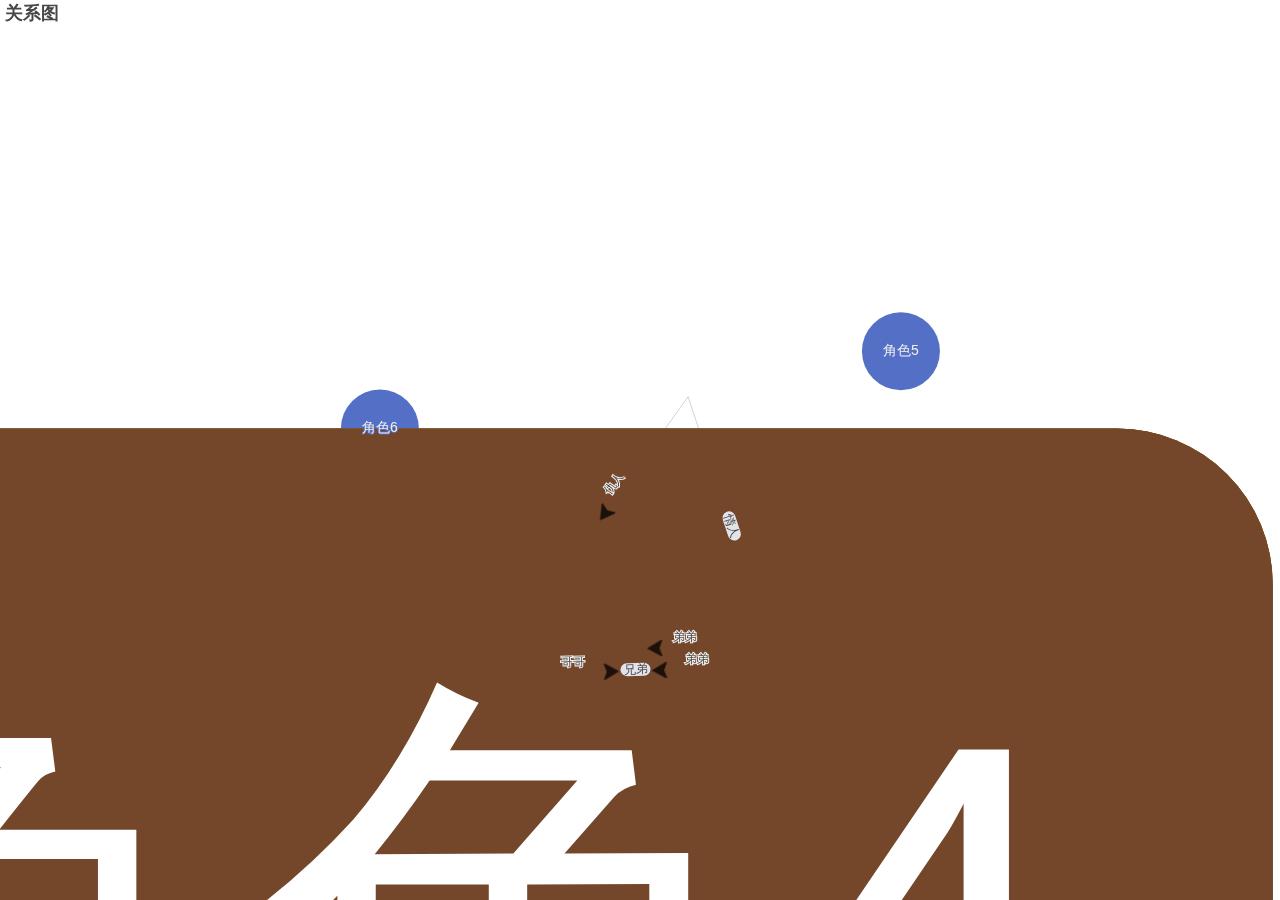
==== commit 8c500914: "312123" ====
--- a/index.html
+++ b/index.html
@@ -1,217 +1,235 @@
 <!DOCTYPE html>
 <html lang="en">
-  <head>
-    <meta charset="UTF-8" />
-    <meta http-equiv="X-UA-Compatible" content="IE=edge" />
-    <meta name="viewport" content="width=device-width, initial-scale=1.0" />
-    <link rel="icon" href="favicon.ico" />
-    <title>关系图</title>
-    <style>
-      * {
-        padding: 0;
-        margin: 0;
+
+<head>
+  <meta charset="UTF-8" />
+  <meta http-equiv="X-UA-Compatible" content="IE=edge" />
+  <meta name="viewport" content="width=device-width, initial-scale=1.0" />
+  <link rel="icon" href="favicon.ico">
+  <title>关系图</title>
+  <style>
+    * {
+      padding: 0;
+      margin: 0;
+    }
+
+    html,
+    body {
+      width: 100%;
+      height: 100%;
+    }
+
+    body {
+      background: url(https://lanhu.oss-cn-beijing.aliyuncs.com/SketchPng3fee0b89c103ccebb797e96c80cdc946951fd2b6d77c85ecc93acd6744a4b735) 100% no-repeat;
+      background-size: 100% 100%;
+    }
+
+    html {
+      font-size: 14px;
+    }
+
+    #gxt {
+      width: 100%;
+      height: 100%;
+    }
+  </style>
+</head>
+
+<body>
+  <div id="gxt"></div>
+  <script src="./data.json"></script>
+  <script src="js/jquery.min.js"></script>
+  <script src="js/echarts.min.js"></script>
+  <script>
+    var json = data;
+    dataJson = json.dataJson
+    lineJson = json.lineJson
+    var chartDom = document.getElementById('gxt')
+    var myChart = echarts.init(chartDom)
+    var option
+    var datalist = []
+    dataJson.forEach((item) => {
+      if (item.icon) {
+        datalist.push({
+          name: item.name,
+          draggable: true,
+          symbol: `image://${item.icon}`,
+          symbolSize: 60,
+          symbolKeepAspect: true,
+          edgeSymbol: ['', 'arrow'],
+          label: {
+            show: true,
+            distance: -5,
+            position: 'bottom',
+            fontSize: 14,
+            lineHeight: 24,
+            backgroundColor: item.color,
+            color: '#fff',
+            padding: [2, 5, 0, 5],
+            borderRadius: 4,
+          },
+          select: {
+            itemStyle: {
+              shadowBlur: 30,
+              shadowColor: item.color,
+            },
+          },
+        })
+      } else {
+        datalist.push({
+          name: item.name,
+          draggable: true,
+          label: {
+            show: true,
+          },
+          select: {
+            itemStyle: {
+              shadowBlur: 30,
+              shadowColor: item.color,
+            },
+          },
+        })
       }
-
-      html,
-      body {
-        width: 100%;
-        height: 100%;
-      }
-
-      body {
-        background: url(https://lanhu.oss-cn-beijing.aliyuncs.com/SketchPng3fee0b89c103ccebb797e96c80cdc946951fd2b6d77c85ecc93acd6744a4b735)
-          100% no-repeat;
-        background-size: 100% 100%;
-      }
-
-      html {
-        font-size: 14px;
-      }
-
-      #gxt {
-        width: 100%;
-        height: 100%;
-      }
-    </style>
-  </head>
-
-  <body>
-    <div id="gxt"></div>
-    <script src="./data.json"></script>
-    <script src="js/jquery.min.js"></script>
-    <script src="js/echarts.min.js"></script>
-    <script>
-      var json = data
-      dataJson = json.dataJson
-      lineJson = json.lineJson
-      var chartDom = document.getElementById('gxt')
-      var myChart = echarts.init(chartDom)
-      var option
-      var datalist = []
-      dataJson.forEach((item) => {
-        if (item.icon) {
-          datalist.push({
-            name: item.name,
-            // fixed: true,
-            draggable: true,
-            symbol: `image://${item.icon}`,
-            symbolSize: 60,
-            symbolKeepAspect: true,
-            label: {
-              show: true,
-              distance: -5,
-              position: 'bottom',
-              fontSize: 14,
-              lineHeight: 24,
-              backgroundColor: item.color,
-              color: '#fff',
-              padding: [2, 5, 0, 5],
-              borderRadius: 4,
-            },
-            select: {
-              itemStyle: {
-                shadowBlur: 30,
-                shadowColor: item.color,
-              },
-            },
-          })
-        } else {
-          datalist.push({
-            name: item.name,
-            draggable: true,
-            label: {
-              show: true,
-            },
-            select: {
-              itemStyle: {
-                shadowBlur: 30,
-                shadowColor: item.color,
-              },
-            },
-          })
+    })
+    lineJson.forEach((item, index) => {
+      item.ignoreForceLayout = true
+      dataJson.forEach((n, m) => {
+        if (item.start == n.id) {
+          item.source = m
+        }
+        if (item.end == n.id) {
+          item.target = m
         }
       })
-      lineJson.forEach((item, index) => {
-        item.ignoreForceLayout = true
-        dataJson.forEach((n, m) => {
-          if (item.start == n.id) {
-            item.source = m
-          }
-          if (item.end == n.id) {
-            item.target = m
-          }
-        })
-        item.label = {
-          show: true,
-          formatter: (params) => {
-            return [
-              `{a|${item.name0 || ''}}{c|x}{x|${item.name1 || ''}}`,
-              `${item.name0 ? '{b|1}' : ''}${
-                item.name2 ? '{d|' + item.name2 + '}' : ''
-              }${item.name1 ? '{y|2}' : ''}`,
-            ].join('\n')
-          },
-          rich: {
-            y: {
-              backgroundColor: {
-                image: 'img/left.png',
+      item.blur = {
+        lineStyle: {
+          opacity: 0
+        },
+        label: {
+          show: false
+        }
+      }
+      item.label = {
+        show: true,
+        formatter: (params) => {
+          return [
+            `{a|${item.name0 || ""}}{c|x}{x|${item.name1 || ""}}`,
+            `${item.name0 ? '{b|1}' : ''}${item.name2 ? '{d|' + item.name2 + '}' : '{e|}'}${item.name1 ? '{y|2}' : ''}`,
+          ].join('\n')
+        },
+        rich: {
+          a: {
+            fontSize: 12
+          },
+          x: {
+            fontSize: 12,
+          },
+          y: {
+            backgroundColor: {
+              image: 'img/left.png',
+            },
+            color: 'transparent',
+            verticalAlign: 'top',
+            padding: [4, 0, 0, 0],
+          },
+          c: {
+            color: 'transparent',
+            width: 100,
+          },
+          d: {
+            width: 30,
+            align: 'center',
+            padding: [1, 0, 0, 0],
+            verticalAlign: 'top',
+            backgroundColor: 'rgba(239,245,255,2)',
+            borderRadius: 20
+          },
+          e: {
+            width: 40
+          },
+          b: {
+            backgroundColor: {
+              image: 'img/right.png',
+            },
+            color: 'transparent',
+            verticalAlign: 'top',
+            padding: [4, 0, 0, 0],
+          },
+        },
+        lineHeight: 4,
+      }
+    })
+    option = {
+      title: {
+        text: '关系图',
+      },
+      tooltip: {},
+      circular: {
+        rotateLabel: false,
+      },
+      animationDurationUpdate: 1000,
+      animationEasingUpdate: 'quinticInOut',
+      series: [
+        {
+          emphasis: {
+            focus: 'adjacency',
+            blurScope: 'global'
+          },
+          type: 'graph',
+          layout: 'force',
+          symbolSize: 60,
+          selectedMode: 'single',
+          autoCurveness: [0, 0.08],
+          zoom: 1.5,
+          roam: 'move',
+          label: {
+            normal: {
+              show: true,
+              textStyle: {
+                fontSize: 14,
               },
-              color: 'transparent',
-              verticalAlign: 'top',
-              padding: [4, 0, 0, 0],
-            },
-            c: {
-              color: 'transparent',
-              width: 100,
-            },
-            d: {
-              color: '#000',
-              width: 30,
-              align: 'center',
-              padding: [1, 0, 0, 0],
-              verticalAlign: 'top',
-              backgroundColor: 'rgba(239,245,255,2)',
-              borderRadius: 20,
-            },
-            b: {
-              backgroundColor: {
-                image: 'img/right.png',
+            },
+          },
+          force: {
+            repulsion: 700,
+          },
+          edgeSymbolSize: [60, 60],
+          edgeLabel: {
+            normal: {
+              show: true,
+              textStyle: {
+                fontSize: 10,
               },
-              color: 'transparent',
-              verticalAlign: 'top',
-              padding: [4, 0, 0, 0],
-            },
-          },
-          lineHeight: 4,
-        }
-      })
-      option = {
-        title: {
-          text: '关系图',
-        },
-        tooltip: {},
-        circular: {
-          rotateLabel: false,
-        },
-        animationDurationUpdate: 1000,
-        animationEasingUpdate: 'quinticInOut',
-        series: [
-          {
-            type: 'graph',
-            layout: 'force',
-            symbolSize: 60,
-            selectedMode: 'single',
-            autoCurveness: [0, 0.08],
-            zoom: 1.5,
-            roam: 'move',
-            label: {
-              normal: {
-                show: true,
-                textStyle: {
-                  fontSize: 14,
-                },
-              },
-            },
-            force: {
-              repulsion: 700,
-            },
-            edgeSymbolSize: [10, 60],
-            edgeLabel: {
-              normal: {
-                show: true,
-                textStyle: {
-                  fontSize: 10,
-                },
-                formatter: '{c}',
-              },
-            },
-            data: datalist,
-            links: lineJson,
-            lineStyle: {
-              normal: {
-                color: 'rgba(0,0,0,0.5)',
-                opacity: 0.9,
-                width: 1,
-              },
-            },
-          },
-        ],
-      }
-      option && myChart.setOption(option)
-      myChart.on('click', (arg) => {
-        alert('您点击了' + arg.data.name)
-      })
-      myChart.on('mouseup', function (params) {
-        var option = myChart.getOption()
-        option.series[0].data[params.dataIndex].x = params.event.offsetX
-        option.series[0].data[params.dataIndex].y = params.event.offsetY
-        option.series[0].data[params.dataIndex].fixed = true
-        myChart.setOption(option)
-      })
-      window.addEventListener('resize', function () {
-        myChart.resize()
-      })
-      // 真机调试工具
-    </script>
-  </body>
-</html>
+              formatter: '{c}',
+            },
+          },
+          data: datalist,
+          links: lineJson,
+          lineStyle: {
+            normal: {
+              color: 'rgba(0,0,0,0.2)',
+              opacity: 0.9,
+              width: 1,
+            },
+          },
+        },
+      ],
+    }
+    option && myChart.setOption(option)
+    myChart.on('click', (arg) => {
+      alert('您点击了' + arg.data.name)
+    })
+    myChart.on('mouseup', function (params) {
+      var option = myChart.getOption()
+      option.series[0].data[params.dataIndex].x = params.event.offsetX
+      option.series[0].data[params.dataIndex].y = params.event.offsetY
+      option.series[0].data[params.dataIndex].fixed = true
+      myChart.setOption(option)
+    })
+    window.addEventListener('resize', function () {
+      myChart.resize();
+    });
+  </script>
+</body>
+
+</html>